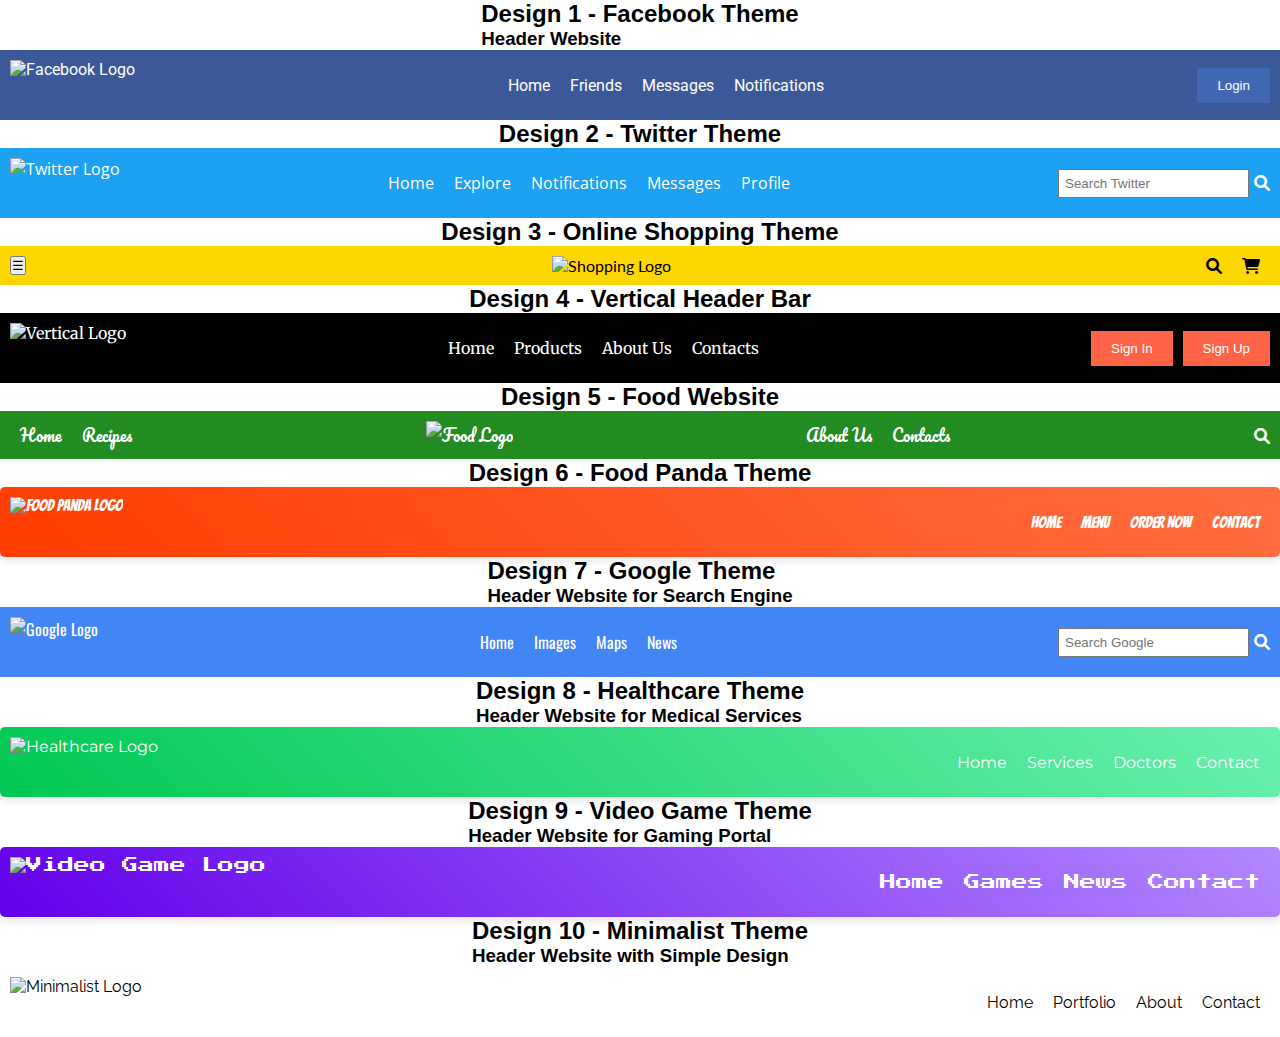
==== pages/page1/index.html @ 29ac8362 "did my animated and static headers" ====
<!DOCTYPE html>
<html lang="en">
<head>
    <meta charset="UTF-8">
    <meta name="viewport" content="width=device-width, initial-scale=1.0">
    <link rel="stylesheet" href="assets/css/style.css">
    <link rel="stylesheet" href="https://cdnjs.cloudflare.com/ajax/libs/font-awesome/6.0.0-beta3/css/all.min.css">
    <link href="https://fonts.googleapis.com/css2?family=Bangers&family=Lato:wght@400;700&family=Merriweather:wght@400;700&family=Montserrat:wght@400;700&family=Open+Sans:wght@400;700&family=Oswald:wght@400;700&family=Pacifico&family=Press+Start+2P&family=Raleway:wght@400;700&family=Roboto:wght@400;700&display=swap" rel="stylesheet">
    <title>Seatwork 3</title>
</head>
<body>

    <!-- Facebook Theme -->
    <section class="facebook-theme">
        <h2>Design 1 - Facebook Theme</h2>
        <h3>Header Website</h3>
    </section>
    <header class="facebook-header">
        <img src="C:\Users\kiesha\Downloads\WD-SEATWORK-3\assets\img\th.jpeg" alt="Facebook Logo" class="facebook-logo">
        <nav class="facebook-nav">
            <a href="#" class="nav-link">Home</a>
            <a href="#" class="nav-link">Friends</a>
            <a href="#" class="nav-link">Messages</a>
            <a href="#" class="nav-link">Notifications</a>
        </nav>
        <button class="facebook-button">Login</button>
    </header>

    <!-- Twitter Theme -->
    <section class="twitter-theme">
        <h2>Design 2 - Twitter Theme</h2>
    </section>
    <header class="twitter-header">
        <img src="assets/img/twitter-logo.png" alt="Twitter Logo" class="twitter-logo">
        <nav class="twitter-nav">
            <a href="#" class="nav-link">Home</a>
            <a href="#" class="nav-link">Explore</a>
            <a href="#" class="nav-link">Notifications</a>
            <a href="#" class="nav-link">Messages</a>
            <a href="#" class="nav-link">Profile</a>
        </nav>
        <form class="twitter-search-area">
            <input type="text" placeholder="Search Twitter" class="twitter-search-bar">
            <i class="fa-solid fa-magnifying-glass"></i>
        </form>
    </header>

    <!-- Online Shopping Theme -->
    <section class="shopping-theme">
        <h2>Design 3 - Online Shopping Theme</h2>
    </section>
    <header class="shopping-header">
        <button class="shopping-menu">☰</button>
        <nav class="shopping-nav-logo">
            <img src="assets/img/shopping-logo.png" alt="Shopping Logo" class="shopping-logo">
        </nav>
        <nav class="shopping-icons">
            <i class="fa-solid fa-magnifying-glass"></i>
            <i class="fa-solid fa-cart-shopping"></i>
        </nav>
    </header>

    <!-- Vertical Header Bar -->
    <section class="vertical-theme">
        <h2>Design 4 - Vertical Header Bar</h2>
    </section>
    <header class="vertical-header">
        <img src="assets/img/vertical-logo.png" alt="Vertical Logo" class="vertical-logo">
        <nav class="vertical-nav">
            <a href="#" class="nav-link">Home</a>
            <a href="#" class="nav-link">Products</a>
            <a href="#" class="nav-link">About Us</a>
            <a href="#" class="nav-link">Contacts</a>
        </nav>
        <nav class="vertical-buttons">
            <button class="sign-in-button">Sign In</button>
            <button class="sign-up-button">Sign Up</button>
        </nav>
    </header>

    <!-- Food Website -->
    <section class="food-theme">
        <h2>Design 5 - Food Website</h2>   
    </section>
    <header class="food-header">
        <nav class="food-left-nav">
            <a href="#" class="nav-link">Home</a>
            <a href="#" class="nav-link">Recipes</a>
        </nav>
        <nav class="food-logo-nav">
            <img src="assets/img/food-logo.png" alt="Food Logo" class="food-logo">
        </nav>
        <nav class="food-right-nav">
            <a href="#" class="nav-link">About Us</a>
            <a href="#" class="nav-link">Contacts</a>
        </nav>
        <nav class="food-search">
            <i class="fa-solid fa-magnifying-glass"></i>
        </nav>
    </header>

    <!-- Food Panda Theme -->
    <section class="food-panda-theme">
        <h2>Design 6 - Food Panda Theme</h2>
    </section>
    <header class="food-panda-header">
        <img src="assets/img/foodpanda-logo.png" alt="Food Panda Logo" class="food-panda-logo">
        <nav class="food-panda-nav">
            <a href="#" class="nav-link">Home</a>
            <a href="#" class="nav-link">Menu</a>
            <a href="#" class="nav-link">Order Now</a>
            <a href="#" class="nav-link">Contact</a>
        </nav>
    </header>

    <!-- Google Theme -->
    <section class="google-theme">
        <h2>Design 7 - Google Theme</h2>
        <h3>Header Website for Search Engine</h3>
    </section>
    <header class="google-header">
        <img src="assets/img/google-logo.png" alt="Google Logo" class="google-logo">
        <nav class="google-nav">
            <a href="#" class="nav-link">Home</a>
            <a href="#" class="nav-link">Images</a>
            <a href="#" class="nav-link">Maps</a>
            <a href="#" class="nav-link">News</a>
        </nav>
        <form class="google-search-area">
            <input type="text" placeholder="Search Google" class="google-search-bar">
            <i class="fa-solid fa-magnifying-glass"></i>
        </form>
    </header>

    <!-- Healthcare Theme -->
    <section class="healthcare-theme">
        <h2>Design 8 - Healthcare Theme</h2>
        <h3>Header Website for Medical Services</h3>
    </section>
    <header class="healthcare-header">
        <img src="assets/img/healthcare-logo.png" alt="Healthcare Logo" class="healthcare-logo">
        <nav class="healthcare-nav">
            <a href="#" class="nav-link">Home</a>
            <a href="#" class="nav-link">Services</a>
            <a href="#" class="nav-link">Doctors</a>
            <a href="#" class="nav-link">Contact</a>
        </nav>
    </header>

    <!-- Video Game Theme -->
    <section class="video-game-theme">
        <h2>Design 9 - Video Game Theme</h2>
        <h3>Header Website for Gaming Portal</h3>
    </section>
    <header class="video-game-header">
        <img src="assets/img/videogame-logo.png" alt="Video Game Logo" class="video-game-logo">
        <nav class="video-game-nav">
            <a href="#" class="nav-link">Home</a>
            <a href="#" class="nav-link">Games</a>
            <a href="#" class="nav-link">News</a>
            <a href="#" class="nav-link">Contact</a>
        </nav>
    </header>

    <!-- Minimalist Theme -->
    <section class="minimalist-theme">
        <h2>Design 10 - Minimalist Theme</h2>
        <h3>Header Website with Simple Design</h3>
    </section>
    <header class="minimalist-header">
        <img src="assets/img/minimalist-logo.png" alt="Minimalist Logo" class="minimalist-logo">
        <nav class="minimalist-nav">
            <a href="#" class="nav-link">Home</a>
            <a href="#" class="nav-link">Portfolio</a>
            <a href="#" class="nav-link">About</a>
            <a href="#" class="nav-link">Contact</a>
        </nav>
    </header>

</body>
</html>
---- pages/page1/assets/css/style.css ----
* {
    margin: 0;
    padding: 0;
    box-sizing: border-box;
    text-decoration: none;
}

body {
    display: flex;
    flex-direction: column;
    align-items: center;
    font-family: Arial, sans-serif;
}

/* Facebook Theme */
.facebook-header {
    display: flex;
    justify-content: space-between;
    align-items: center;
    background-color: #3b5998;
    padding: 10px;
    width: 100%;
    color: white;
    font-family: 'Roboto', sans-serif;
}

.facebook-logo {
    height: 50px;
}

.facebook-nav {
    display: flex;
}

.nav-link {
    margin: 0 10px;
    color: white;
}

.facebook-button {
    background-color: #4267B2;
    color: white;
    border: none;
    padding: 10px 20px;
    cursor: pointer;
}

/* Twitter Theme */
.twitter-header {
    display: flex;
    justify-content: space-between;
    align-items: center;
    background-color: #1DA1F2;
    padding: 10px;
    width: 100%;
    color: white;
    font-family: 'Open Sans', sans-serif;
}

.twitter-logo {
    height: 50px;
}

.twitter-nav {
    display: flex;
}

.twitter-search-area {
    display: flex;
    align-items: center;
}

.twitter-search-bar {
    padding: 5px;
    margin-right: 5px;
}

/* Online Shopping Theme */
.shopping-header {
    display: flex;
    justify-content: space-between;
    align-items: center;
    background-color: #FFD700;
    padding: 10px;
    width: 100%;
    font-family: 'Lato', sans-serif;
}

.shopping-logo {
    height: 50px;
}

.shopping-icons {
    display: flex;
}

.shopping-icons i {
    margin: 0 10px;
}

/* Vertical Header Bar */
.vertical-header {
    display: flex;
    justify-content: space-between;
    align-items: center;
    background-color: #000000;
    padding: 10px;
    width: 100%;
    color: white;
    font-family: 'Merriweather', serif;
}

.vertical-logo {
    height: 50px;
}

.vertical-nav {
    display: flex;
}

.vertical-buttons {
    display: flex;
}

.sign-in-button, .sign-up-button {
    background-color: #FF6347;
    color: white;
    border: none;
    padding: 10px 20px;
    margin-left: 10px;
    cursor: pointer;
}

/* Food Website */
.food-header {
    display: flex;
    justify-content: space-between;
    align-items: center;
    background-color: #228B22;
    padding: 10px;
    width: 100%;
    color: white;
    font-family: 'Pacifico', cursive;
}

.food-logo {
    height: 50px;
}

.food-left-nav, .food-right-nav {
    display: flex;
}

.food-search i {
    margin-left: 10px;
}

/* Food Panda Theme */
.food-panda-header {
    display: flex;
    justify-content: space-between;
    align-items: center;
    background: linear-gradient(45deg, #FF3D00, #FF6E40);
    padding: 10px;
    width: 100%;
    color: white;
    box-shadow: 0 4px 8px rgba(0, 0, 0, 0.1);
    border-radius: 5px;
    animation: fadeIn 1s ease-in-out;
    font-family: 'Bangers', cursive;
}

.food-panda-logo {
    height: 50px;
}

.food-panda-nav {
    display: flex;
}

.food-panda-nav .nav-link {
    margin: 0 10px;
    color: white;
}

/* Google Theme */
.google-header {
    display: flex;
    justify-content: space-between;
    align-items: center;
    background-color: #4285F4;
    padding: 10px;
    width: 100%;
    color: white;
    animation: slideIn 1s ease-in-out;
    font-family: 'Oswald', sans-serif;
}

.google-logo {
    height: 50px;
}

.google-nav {
    display: flex;
}

.google-search-area {
    display: flex;
    align-items: center;
}

.google-search-bar {
    padding: 5px;
    margin-right: 5px;
}

/* Healthcare Theme */
.healthcare-header {
    display: flex;
    justify-content: space-between;
    align-items: center;
    background: linear-gradient(45deg, #00C853, #69F0AE);
    padding: 10px;
    width: 100%;
    color: white;
    box-shadow: 0 4px 8px rgba(0, 0, 0, 0.1);
    border-radius: 5px;
    animation: bounceIn 1s ease-in-out;
    font-family: 'Montserrat', sans-serif;
}

.healthcare-logo {
    height: 50px;
}

.healthcare-nav {
    display: flex;
}

.healthcare-nav .nav-link {
    margin: 0 10px;
    color: white;
}

/* Video Game Theme */
.video-game-header {
    display: flex;
    justify-content: space-between;
    align-items: center;
    background: linear-gradient(45deg, #6200EA, #B388FF);
    padding: 10px;
    width: 100%;
    color: white;
    box-shadow: 0 4px 8px rgba(0, 0, 0, 0.1);
    border-radius: 5px;
    animation: zoomIn 1s ease-in-out;
    font-family: 'Press Start 2P', cursive;
}

.video-game-logo {
    height: 50px;
}

.video-game-nav {
    display: flex;
}

.video-game-nav .nav-link {
    margin: 0 10px;
    color: white;
}

/* Minimalist Theme */
.minimalist-header {
    display: flex;
    justify-content: space-between;
    align-items: center;
    background-color: #FFFFFF;
    padding: 10px;
    width: 100%;
    color: black;
    animation: fadeIn 1s ease-in-out;
    font-family: 'Raleway', sans-serif;
}

.minimalist-logo {
    height: 50px;
}

.minimalist-nav {
    display: flex;
}

.minimalist-nav .nav-link {
    margin: 0 10px;
    color: black;
}

/* Animations */
@keyframes fadeIn {
    from { opacity: 0; }
    to { opacity: 1; }
}

@keyframes slideIn {
    from { transform: translateX(-100%); }
    to { transform: translateX(0); }
}

@keyframes bounceIn {
    from { transform: scale(0); }
    to { transform: scale(1); }
}

@keyframes zoomIn {
    from { transform: scale(0.5); }
    to { transform: scale(1); }
}
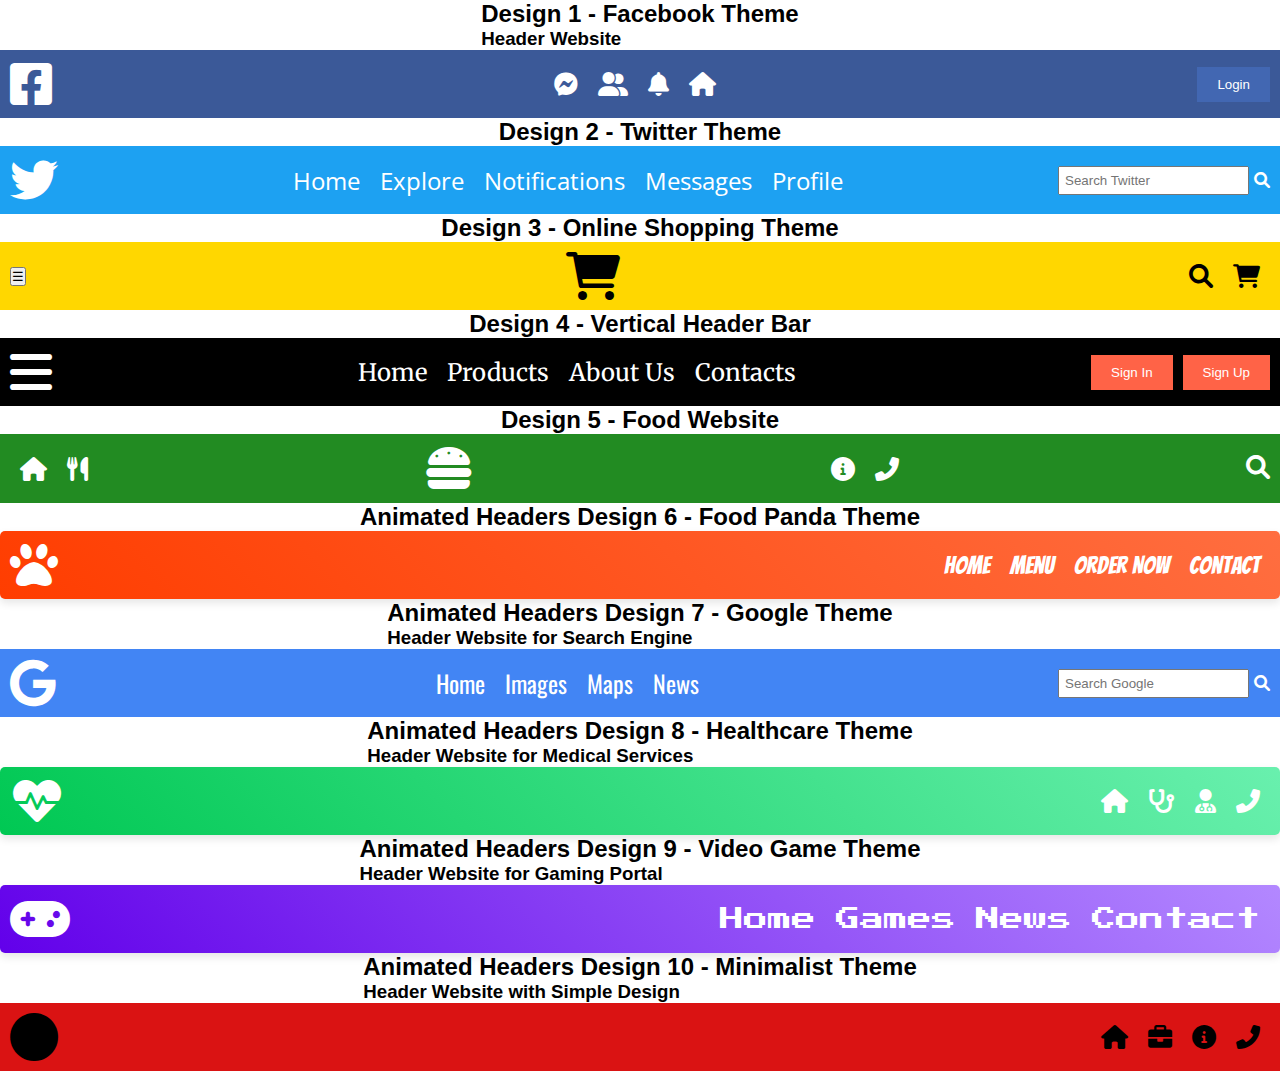
==== commit 901902cf: "Finished my seatwork 3" ====
--- a/pages/page1/index.html
+++ b/pages/page1/index.html
@@ -1,58 +1,54 @@
 <!DOCTYPE html>
 <html lang="en">
 <head>
-    <meta charset="UTF-8">
-    <meta name="viewport" content="width=device-width, initial-scale=1.0">
-    <link rel="stylesheet" href="assets/css/style.css">
-    <link rel="stylesheet" href="https://cdnjs.cloudflare.com/ajax/libs/font-awesome/6.0.0-beta3/css/all.min.css">
-    <link href="https://fonts.googleapis.com/css2?family=Bangers&family=Lato:wght@400;700&family=Merriweather:wght@400;700&family=Montserrat:wght@400;700&family=Open+Sans:wght@400;700&family=Oswald:wght@400;700&family=Pacifico&family=Press+Start+2P&family=Raleway:wght@400;700&family=Roboto:wght@400;700&display=swap" rel="stylesheet">
+    <meta charset="UTF-8" />
+    <meta name="viewport" content="width=device-width, initial-scale=1.0" />
+    <link rel="stylesheet" href="assets/css/style.css" />
+    <link rel="stylesheet" href="https://cdnjs.cloudflare.com/ajax/libs/font-awesome/6.0.0-beta3/css/all.min.css" />
+    <link href="https://fonts.googleapis.com/css2?family=Bangers&family=Lato:wght@400;700&family=Merriweather:wght@400;700&family=Montserrat:wght@400;700&family=Open+Sans:wght@400;700&family=Oswald:wght@400;700&family=Pacifico&family=Press+Start+2P&family=Raleway:wght@400;700&family=Roboto:wght@400;700&display=swap" rel="stylesheet" />
     <title>Seatwork 3</title>
 </head>
 <body>
-
-    <!-- Facebook Theme -->
     <section class="facebook-theme">
         <h2>Design 1 - Facebook Theme</h2>
         <h3>Header Website</h3>
     </section>
     <header class="facebook-header">
-        <img src="C:\Users\kiesha\Downloads\WD-SEATWORK-3\assets\img\th.jpeg" alt="Facebook Logo" class="facebook-logo">
+        <i class="fab fa-facebook-square facebook-logo"></i>
         <nav class="facebook-nav">
-            <a href="#" class="nav-link">Home</a>
-            <a href="#" class="nav-link">Friends</a>
-            <a href="#" class="nav-link">Messages</a>
-            <a href="#" class="nav-link">Notifications</a>
+            <i class="fab fa-facebook-messenger nav-link"></i>
+            <i class="fas fa-user-friends nav-link"></i>
+            <i class="fas fa-bell nav-link"></i>
+            <i class="fas fa-home nav-link" onclick="location.href='../../index.html'"></i>
         </nav>
         <button class="facebook-button">Login</button>
     </header>
-
-    <!-- Twitter Theme -->
+    
     <section class="twitter-theme">
         <h2>Design 2 - Twitter Theme</h2>
     </section>
     <header class="twitter-header">
-        <img src="assets/img/twitter-logo.png" alt="Twitter Logo" class="twitter-logo">
+        <i class="fab fa-twitter twitter-logo"></i>
         <nav class="twitter-nav">
-            <a href="#" class="nav-link">Home</a>
+            <a href="../../index.html" class="nav-link">Home</a>
             <a href="#" class="nav-link">Explore</a>
             <a href="#" class="nav-link">Notifications</a>
             <a href="#" class="nav-link">Messages</a>
             <a href="#" class="nav-link">Profile</a>
         </nav>
         <form class="twitter-search-area">
-            <input type="text" placeholder="Search Twitter" class="twitter-search-bar">
+            <input type="text" placeholder="Search Twitter" class="twitter-search-bar" />
             <i class="fa-solid fa-magnifying-glass"></i>
         </form>
     </header>
 
-    <!-- Online Shopping Theme -->
     <section class="shopping-theme">
         <h2>Design 3 - Online Shopping Theme</h2>
     </section>
     <header class="shopping-header">
         <button class="shopping-menu">☰</button>
         <nav class="shopping-nav-logo">
-            <img src="assets/img/shopping-logo.png" alt="Shopping Logo" class="shopping-logo">
+            <i class="fas fa-shopping-cart shopping-logo"></i>
         </nav>
         <nav class="shopping-icons">
             <i class="fa-solid fa-magnifying-glass"></i>
@@ -60,14 +56,13 @@
         </nav>
     </header>
 
-    <!-- Vertical Header Bar -->
     <section class="vertical-theme">
         <h2>Design 4 - Vertical Header Bar</h2>
     </section>
     <header class="vertical-header">
-        <img src="assets/img/vertical-logo.png" alt="Vertical Logo" class="vertical-logo">
+        <i class="fas fa-bars vertical-logo"></i>
         <nav class="vertical-nav">
-            <a href="#" class="nav-link">Home</a>
+            <a href="../../index.html" class="nav-link">Home</a>
             <a href="#" class="nav-link">Products</a>
             <a href="#" class="nav-link">About Us</a>
             <a href="#" class="nav-link">Contacts</a>
@@ -78,104 +73,97 @@
         </nav>
     </header>
 
-    <!-- Food Website -->
     <section class="food-theme">
-        <h2>Design 5 - Food Website</h2>   
+        <h2>Design 5 - Food Website</h2>
     </section>
     <header class="food-header">
         <nav class="food-left-nav">
-            <a href="#" class="nav-link">Home</a>
-            <a href="#" class="nav-link">Recipes</a>
+            <i class="fas fa-home nav-link" onclick="location.href='../../index.html'"></i>
+            <i class="fas fa-utensils nav-link"></i>
         </nav>
         <nav class="food-logo-nav">
-            <img src="assets/img/food-logo.png" alt="Food Logo" class="food-logo">
+            <i class="fas fa-hamburger food-logo"></i>
         </nav>
         <nav class="food-right-nav">
-            <a href="#" class="nav-link">About Us</a>
-            <a href="#" class="nav-link">Contacts</a>
+            <i class="fas fa-info-circle nav-link"></i>
+            <i class="fas fa-phone-alt nav-link"></i>
         </nav>
         <nav class="food-search">
             <i class="fa-solid fa-magnifying-glass"></i>
         </nav>
     </header>
 
-    <!-- Food Panda Theme -->
     <section class="food-panda-theme">
-        <h2>Design 6 - Food Panda Theme</h2>
+        <h2>Animated Headers Design 6 - Food Panda Theme</h2>
     </section>
     <header class="food-panda-header">
-        <img src="assets/img/foodpanda-logo.png" alt="Food Panda Logo" class="food-panda-logo">
+        <i class="fas fa-paw food-panda-logo"></i>
         <nav class="food-panda-nav">
-            <a href="#" class="nav-link">Home</a>
+            <a href="../../index.html" class="nav-link">Home</a>
             <a href="#" class="nav-link">Menu</a>
             <a href="#" class="nav-link">Order Now</a>
             <a href="#" class="nav-link">Contact</a>
         </nav>
     </header>
 
-    <!-- Google Theme -->
     <section class="google-theme">
-        <h2>Design 7 - Google Theme</h2>
+        <h2>Animated Headers Design 7 - Google Theme</h2>
         <h3>Header Website for Search Engine</h3>
     </section>
     <header class="google-header">
-        <img src="assets/img/google-logo.png" alt="Google Logo" class="google-logo">
+        <i class="fab fa-google google-logo"></i>
         <nav class="google-nav">
-            <a href="#" class="nav-link">Home</a>
+            <a href="../../index.html" class="nav-link">Home</a>
             <a href="#" class="nav-link">Images</a>
             <a href="#" class="nav-link">Maps</a>
             <a href="#" class="nav-link">News</a>
         </nav>
         <form class="google-search-area">
-            <input type="text" placeholder="Search Google" class="google-search-bar">
+            <input type="text" placeholder="Search Google" class="google-search-bar" />
             <i class="fa-solid fa-magnifying-glass"></i>
         </form>
     </header>
 
-    <!-- Healthcare Theme -->
     <section class="healthcare-theme">
-        <h2>Design 8 - Healthcare Theme</h2>
+        <h2>Animated Headers Design 8 - Healthcare Theme</h2>
         <h3>Header Website for Medical Services</h3>
     </section>
     <header class="healthcare-header">
-        <img src="assets/img/healthcare-logo.png" alt="Healthcare Logo" class="healthcare-logo">
+        <i class="fas fa-heartbeat healthcare-logo"></i>
         <nav class="healthcare-nav">
-            <a href="#" class="nav-link">Home</a>
-            <a href="#" class="nav-link">Services</a>
-            <a href="#" class="nav-link">Doctors</a>
-            <a href="#" class="nav-link">Contact</a>
+            <i class="fas fa-home nav-link" onclick="location.href='../../index.html'"></i>
+            <i class="fas fa-stethoscope nav-link"></i>
+            <i class="fas fa-user-md nav-link"></i>
+            <i class="fas fa-phone-alt nav-link"></i>
         </nav>
     </header>
 
-    <!-- Video Game Theme -->
     <section class="video-game-theme">
-        <h2>Design 9 - Video Game Theme</h2>
+        <h2>Animated Headers Design 9 - Video Game Theme</h2>
         <h3>Header Website for Gaming Portal</h3>
     </section>
     <header class="video-game-header">
-        <img src="assets/img/videogame-logo.png" alt="Video Game Logo" class="video-game-logo">
+        <i class="fas fa-gamepad video-game-logo"></i>
         <nav class="video-game-nav">
-            <a href="#" class="nav-link">Home</a>
+            <a href="../../index.html" class="nav-link">Home</a>
             <a href="#" class="nav-link">Games</a>
             <a href="#" class="nav-link">News</a>
             <a href="#" class="nav-link">Contact</a>
         </nav>
     </header>
 
-    <!-- Minimalist Theme -->
     <section class="minimalist-theme">
-        <h2>Design 10 - Minimalist Theme</h2>
+        <h2>Animated Headers Design 10 - Minimalist Theme</h2>
         <h3>Header Website with Simple Design</h3>
     </section>
     <header class="minimalist-header">
-        <img src="assets/img/minimalist-logo.png" alt="Minimalist Logo" class="minimalist-logo">
+        <i class="fas fa-circle minimalist-logo"></i>
         <nav class="minimalist-nav">
-            <a href="#" class="nav-link">Home</a>
-            <a href="#" class="nav-link">Portfolio</a>
-            <a href="#" class="nav-link">About</a>
-            <a href="#" class="nav-link">Contact</a>
+            <i class="fas fa-home nav-link" onclick="location.href='../../index.html'"></i>
+            <i class="fas fa-briefcase nav-link"></i>
+            <i class="fas fa-info-circle nav-link"></i>
+            <i class="fas fa-phone-alt nav-link"></i>
         </nav>
     </header>
-
 </body>
 </html>
--- a/pages/page1/assets/css/style.css
+++ b/pages/page1/assets/css/style.css
@@ -25,7 +25,8 @@
 }
 
 .facebook-logo {
-    height: 50px;
+    font-size: 3rem;
+    margin-right: 20px;
 }
 
 .facebook-nav {
@@ -35,6 +36,7 @@
 .nav-link {
     margin: 0 10px;
     color: white;
+    font-size: 1.5rem;
 }
 
 .facebook-button {
@@ -58,7 +60,8 @@
 }
 
 .twitter-logo {
-    height: 50px;
+    font-size: 3rem;
+    margin-right: 20px;
 }
 
 .twitter-nav {
@@ -87,7 +90,8 @@
 }
 
 .shopping-logo {
-    height: 50px;
+    font-size: 3rem;
+    margin-right: 20px;
 }
 
 .shopping-icons {
@@ -96,6 +100,7 @@
 
 .shopping-icons i {
     margin: 0 10px;
+    font-size: 1.5rem;
 }
 
 /* Vertical Header Bar */
@@ -111,7 +116,8 @@
 }
 
 .vertical-logo {
-    height: 50px;
+    font-size: 3rem;
+    margin-right: 20px;
 }
 
 .vertical-nav {
@@ -144,15 +150,21 @@
 }
 
 .food-logo {
-    height: 50px;
+    font-size: 3rem;
+    margin-right: 20px;
 }
 
 .food-left-nav, .food-right-nav {
     display: flex;
+}
+
+.food-left-nav .nav-link, .food-right-nav .nav-link {
+    font-size: 1.5rem;
 }
 
 .food-search i {
     margin-left: 10px;
+    font-size: 1.5rem;
 }
 
 /* Food Panda Theme */
@@ -171,7 +183,8 @@
 }
 
 .food-panda-logo {
-    height: 50px;
+    font-size: 3rem;
+    margin-right: 20px;
 }
 
 .food-panda-nav {
@@ -181,6 +194,7 @@
 .food-panda-nav .nav-link {
     margin: 0 10px;
     color: white;
+    font-size: 1.5rem;
 }
 
 /* Google Theme */
@@ -192,12 +206,13 @@
     padding: 10px;
     width: 100%;
     color: white;
-    animation: slideIn 1s ease-in-out;
+    animation: slideIn 3s ease-in-out;
     font-family: 'Oswald', sans-serif;
 }
 
 .google-logo {
-    height: 50px;
+    font-size: 3rem;
+    margin-right: 20px;
 }
 
 .google-nav {
@@ -225,12 +240,13 @@
     color: white;
     box-shadow: 0 4px 8px rgba(0, 0, 0, 0.1);
     border-radius: 5px;
-    animation: bounceIn 1s ease-in-out;
+    animation: bounceIn 3s ease-in-out;
     font-family: 'Montserrat', sans-serif;
 }
 
 .healthcare-logo {
-    height: 50px;
+    font-size: 3rem;
+    margin-right: 20px;
 }
 
 .healthcare-nav {
@@ -240,6 +256,7 @@
 .healthcare-nav .nav-link {
     margin: 0 10px;
     color: white;
+    font-size: 1.5rem;
 }
 
 /* Video Game Theme */
@@ -253,12 +270,13 @@
     color: white;
     box-shadow: 0 4px 8px rgba(0, 0, 0, 0.1);
     border-radius: 5px;
-    animation: zoomIn 1s ease-in-out;
+    animation: zoomIn 3s ease-in-out;
     font-family: 'Press Start 2P', cursive;
 }
 
 .video-game-logo {
-    height: 50px;
+    font-size: 3rem;
+    margin-right: 20px;
 }
 
 .video-game-nav {
@@ -268,6 +286,7 @@
 .video-game-nav .nav-link {
     margin: 0 10px;
     color: white;
+    font-size: 1.5rem;
 }
 
 /* Minimalist Theme */
@@ -275,16 +294,17 @@
     display: flex;
     justify-content: space-between;
     align-items: center;
-    background-color: #FFFFFF;
+    background-color: #da1313;
     padding: 10px;
     width: 100%;
     color: black;
-    animation: fadeIn 1s ease-in-out;
+    animation: fadeIn 3s ease-in-out;
     font-family: 'Raleway', sans-serif;
 }
 
 .minimalist-logo {
-    height: 50px;
+    font-size: 3rem;
+    margin-right: 20px;
 }
 
 .minimalist-nav {
@@ -294,6 +314,7 @@
 .minimalist-nav .nav-link {
     margin: 0 10px;
     color: black;
+    font-size: 1.5rem;
 }
 
 /* Animations */
